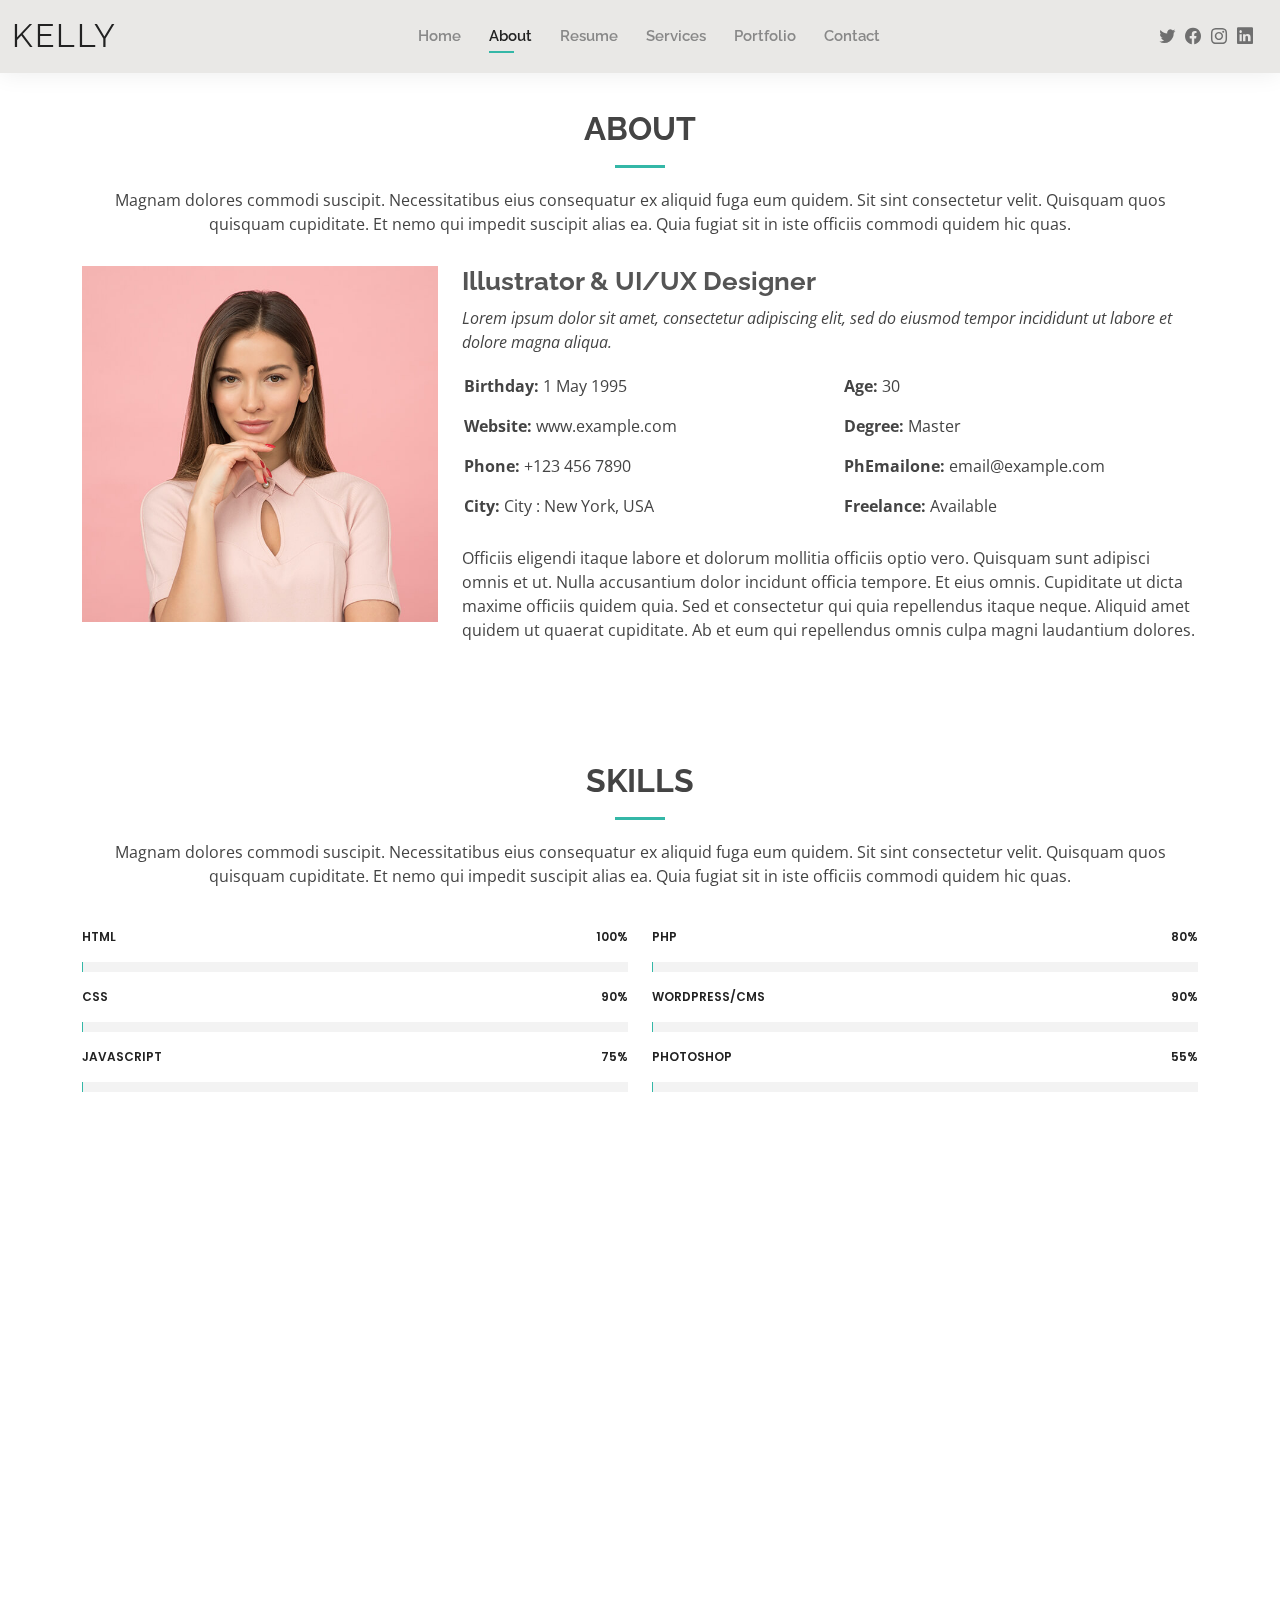
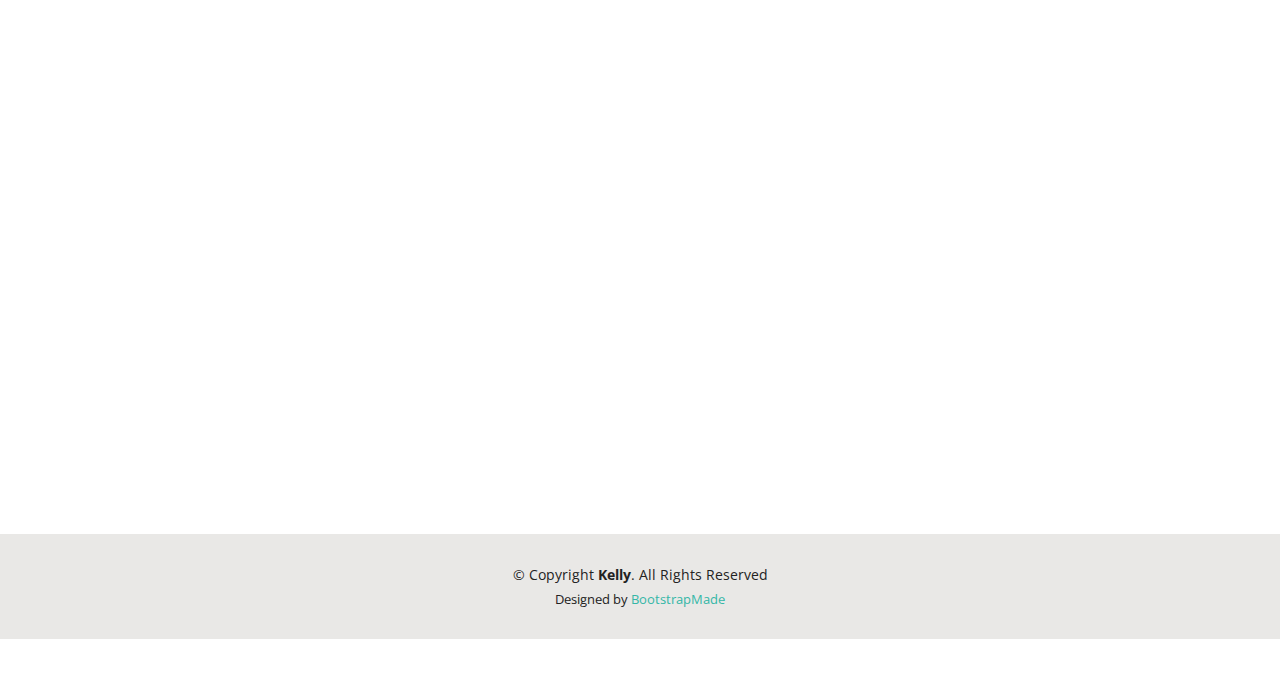
==== about.html @ f1396f42 "first commit" ====
<!DOCTYPE html>
<html lang="en">

<head>
  <meta charset="utf-8">
  <meta content="width=device-width, initial-scale=1.0" name="viewport">

  <title>About - Kelly Bootstrap Template</title>
  <meta content="" name="description">
  <meta content="" name="keywords">

  <!-- Favicons -->
  <link href="assets/img/favicon.png" rel="icon">
  <link href="assets/img/apple-touch-icon.png" rel="apple-touch-icon">

  <!-- Google Fonts -->
  <link href="https://fonts.googleapis.com/css?family=Open+Sans:300,300i,400,400i,600,600i,700,700i|Raleway:300,300i,400,400i,500,500i,600,600i,700,700i|Poppins:300,300i,400,400i,500,500i,600,600i,700,700i" rel="stylesheet">

  <!-- Vendor CSS Files -->
  <link href="assets/vendor/aos/aos.css" rel="stylesheet">
  <link href="assets/vendor/bootstrap/css/bootstrap.min.css" rel="stylesheet">
  <link href="assets/vendor/bootstrap-icons/bootstrap-icons.css" rel="stylesheet">
  <link href="assets/vendor/boxicons/css/boxicons.min.css" rel="stylesheet">
  <link href="assets/vendor/glightbox/css/glightbox.min.css" rel="stylesheet">
  <link href="assets/vendor/swiper/swiper-bundle.min.css" rel="stylesheet">

  <!-- Template Main CSS File -->
  <link href="assets/css/style.css" rel="stylesheet">

  <!-- =======================================================
  * Template Name: Kelly - v4.3.0
  * Template URL: https://bootstrapmade.com/kelly-free-bootstrap-cv-resume-html-template/
  * Author: BootstrapMade.com
  * License: https://bootstrapmade.com/license/
  ======================================================== -->
</head>

<body>

  <!-- ======= Header ======= -->
  <header id="header" class="fixed-top">
    <div class="container-fluid d-flex justify-content-between align-items-center">

      <h1 class="logo me-auto me-lg-0"><a href="index.html">Kelly</a></h1>
      <!-- Uncomment below if you prefer to use an image logo -->
      <!-- <a href="index.html" class="logo"><img src="assets/img/logo.png" alt="" class="img-fluid"></a>-->

      <nav id="navbar" class="navbar order-last order-lg-0">
        <ul>
          <li><a href="index.html">Home</a></li>
          <li><a class="active" href="about.html">About</a></li>
          <li><a href="resume.html">Resume</a></li>
          <li><a href="services.html">Services</a></li>
          <li><a href="portfolio.html">Portfolio</a></li>
          <li><a href="contact.html">Contact</a></li>
        </ul>
        <i class="bi bi-list mobile-nav-toggle"></i>
      </nav><!-- .navbar -->

      <div class="header-social-links">
        <a href="#" class="twitter"><i class="bi bi-twitter"></i></a>
        <a href="#" class="facebook"><i class="bi bi-facebook"></i></a>
        <a href="#" class="instagram"><i class="bi bi-instagram"></i></a>
        <a href="#" class="linkedin"><i class="bi bi-linkedin"></i></i></a>
      </div>

    </div>

  </header><!-- End Header -->

  <main id="main">

    <!-- ======= About Section ======= -->
    <section id="about" class="about">
      <div class="container" data-aos="fade-up">

        <div class="section-title">
          <h2>About</h2>
          <p>Magnam dolores commodi suscipit. Necessitatibus eius consequatur ex aliquid fuga eum quidem. Sit sint consectetur velit. Quisquam quos quisquam cupiditate. Et nemo qui impedit suscipit alias ea. Quia fugiat sit in iste officiis commodi quidem hic quas.</p>
        </div>

        <div class="row">
          <div class="col-lg-4">
            <img src="assets/img/about.jpg" class="img-fluid" alt="">
          </div>
          <div class="col-lg-8 pt-4 pt-lg-0 content">
            <h3>Illustrator &amp; UI/UX Designer</h3>
            <p class="fst-italic">
              Lorem ipsum dolor sit amet, consectetur adipiscing elit, sed do eiusmod tempor incididunt ut labore et dolore
              magna aliqua.
            </p>
            <div class="row">
              <div class="col-lg-6">
                <ul>
                  <li><i class="bi bi-rounded-right"></i> <strong>Birthday:</strong> 1 May 1995</li>
                  <li><i class="bi bi-rounded-right"></i> <strong>Website:</strong> www.example.com</li>
                  <li><i class="bi bi-rounded-right"></i> <strong>Phone:</strong> +123 456 7890</li>
                  <li><i class="bi bi-rounded-right"></i> <strong>City:</strong> City : New York, USA</li>
                </ul>
              </div>
              <div class="col-lg-6">
                <ul>
                  <li><i class="bi bi-rounded-right"></i> <strong>Age:</strong> 30</li>
                  <li><i class="bi bi-rounded-right"></i> <strong>Degree:</strong> Master</li>
                  <li><i class="bi bi-rounded-right"></i> <strong>PhEmailone:</strong> email@example.com</li>
                  <li><i class="bi bi-rounded-right"></i> <strong>Freelance:</strong> Available</li>
                </ul>
              </div>
            </div>
            <p>
              Officiis eligendi itaque labore et dolorum mollitia officiis optio vero. Quisquam sunt adipisci omnis et ut. Nulla accusantium dolor incidunt officia tempore. Et eius omnis.
              Cupiditate ut dicta maxime officiis quidem quia. Sed et consectetur qui quia repellendus itaque neque. Aliquid amet quidem ut quaerat cupiditate. Ab et eum qui repellendus omnis culpa magni laudantium dolores.
            </p>
          </div>
        </div>

      </div>
    </section><!-- End About Section -->

    <!-- ======= Skills Section ======= -->
    <section id="skills" class="skills">
      <div class="container" data-aos="fade-up">

        <div class="section-title">
          <h2>Skills</h2>
          <p>Magnam dolores commodi suscipit. Necessitatibus eius consequatur ex aliquid fuga eum quidem. Sit sint consectetur velit. Quisquam quos quisquam cupiditate. Et nemo qui impedit suscipit alias ea. Quia fugiat sit in iste officiis commodi quidem hic quas.</p>
        </div>

        <div class="row skills-content">

          <div class="col-lg-6">

            <div class="progress">
              <span class="skill">HTML <i class="val">100%</i></span>
              <div class="progress-bar-wrap">
                <div class="progress-bar" role="progressbar" aria-valuenow="100" aria-valuemin="0" aria-valuemax="100"></div>
              </div>
            </div>

            <div class="progress">
              <span class="skill">CSS <i class="val">90%</i></span>
              <div class="progress-bar-wrap">
                <div class="progress-bar" role="progressbar" aria-valuenow="90" aria-valuemin="0" aria-valuemax="100"></div>
              </div>
            </div>

            <div class="progress">
              <span class="skill">JavaScript <i class="val">75%</i></span>
              <div class="progress-bar-wrap">
                <div class="progress-bar" role="progressbar" aria-valuenow="75" aria-valuemin="0" aria-valuemax="100"></div>
              </div>
            </div>

          </div>

          <div class="col-lg-6">

            <div class="progress">
              <span class="skill">PHP <i class="val">80%</i></span>
              <div class="progress-bar-wrap">
                <div class="progress-bar" role="progressbar" aria-valuenow="80" aria-valuemin="0" aria-valuemax="100"></div>
              </div>
            </div>

            <div class="progress">
              <span class="skill">WordPress/CMS <i class="val">90%</i></span>
              <div class="progress-bar-wrap">
                <div class="progress-bar" role="progressbar" aria-valuenow="90" aria-valuemin="0" aria-valuemax="100"></div>
              </div>
            </div>

            <div class="progress">
              <span class="skill">Photoshop <i class="val">55%</i></span>
              <div class="progress-bar-wrap">
                <div class="progress-bar" role="progressbar" aria-valuenow="55" aria-valuemin="0" aria-valuemax="100"></div>
              </div>
            </div>

          </div>

        </div>

      </div>
    </section><!-- End Skills Section -->

    <!-- ======= Facts Section ======= -->
    <section id="facts" class="facts">
      <div class="container" data-aos="fade-up">

        <div class="section-title">
          <h2>Facts</h2>
          <p>Magnam dolores commodi suscipit. Necessitatibus eius consequatur ex aliquid fuga eum quidem. Sit sint consectetur velit. Quisquam quos quisquam cupiditate. Et nemo qui impedit suscipit alias ea. Quia fugiat sit in iste officiis commodi quidem hic quas.</p>
        </div>

        <div class="row counters">

          <div class="col-lg-3 col-6 text-center">
            <span data-purecounter-start="0" data-purecounter-end="232" data-purecounter-duration="1" class="purecounter"></span>
            <p>Clients</p>
          </div>

          <div class="col-lg-3 col-6 text-center">
            <span data-purecounter-start="0" data-purecounter-end="521" data-purecounter-duration="1" class="purecounter"></span>
            <p>Projects</p>
          </div>

          <div class="col-lg-3 col-6 text-center">
            <span data-purecounter-start="0" data-purecounter-end="1463" data-purecounter-duration="1" class="purecounter"></span>
            <p>Hours Of Support</p>
          </div>

          <div class="col-lg-3 col-6 text-center">
            <span data-purecounter-start="0" data-purecounter-end="15" data-purecounter-duration="1" class="purecounter"></span>
            <p>Hard Workers</p>
          </div>

        </div>

      </div>
    </section><!-- End Facts Section -->

    <!-- ======= Testimonials Section ======= -->
    <section id="testimonials" class="testimonials">
      <div class="container" data-aos="fade-up">

        <div class="section-title">
          <h2>Testimonials</h2>
          <p>Magnam dolores commodi suscipit. Necessitatibus eius consequatur ex aliquid fuga eum quidem. Sit sint consectetur velit. Quisquam quos quisquam cupiditate. Et nemo qui impedit suscipit alias ea. Quia fugiat sit in iste officiis commodi quidem hic quas.</p>
        </div>

        <div class="testimonials-slider swiper-container" data-aos="fade-up" data-aos-delay="100">
          <div class="swiper-wrapper">

            <div class="swiper-slide">
              <div class="testimonial-item">
                <img src="assets/img/testimonials/testimonials-1.jpg" class="testimonial-img" alt="">
                <h3>Saul Goodman</h3>
                <h4>Ceo &amp; Founder</h4>
                <p>
                  <i class="bx bxs-quote-alt-left quote-icon-left"></i>
                  Proin iaculis purus consequat sem cure digni ssim donec porttitora entum suscipit rhoncus. Accusantium quam, ultricies eget id, aliquam eget nibh et. Maecen aliquam, risus at semper.
                  <i class="bx bxs-quote-alt-right quote-icon-right"></i>
                </p>
              </div>
            </div><!-- End testimonial item -->

            <div class="swiper-slide">
              <div class="testimonial-item">
                <img src="assets/img/testimonials/testimonials-2.jpg" class="testimonial-img" alt="">
                <h3>Sara Wilsson</h3>
                <h4>Designer</h4>
                <p>
                  <i class="bx bxs-quote-alt-left quote-icon-left"></i>
                  Export tempor illum tamen malis malis eram quae irure esse labore quem cillum quid cillum eram malis quorum velit fore eram velit sunt aliqua noster fugiat irure amet legam anim culpa.
                  <i class="bx bxs-quote-alt-right quote-icon-right"></i>
                </p>
              </div>
            </div><!-- End testimonial item -->

            <div class="swiper-slide">
              <div class="testimonial-item">
                <img src="assets/img/testimonials/testimonials-3.jpg" class="testimonial-img" alt="">
                <h3>Jena Karlis</h3>
                <h4>Store Owner</h4>
                <p>
                  <i class="bx bxs-quote-alt-left quote-icon-left"></i>
                  Enim nisi quem export duis labore cillum quae magna enim sint quorum nulla quem veniam duis minim tempor labore quem eram duis noster aute amet eram fore quis sint minim.
                  <i class="bx bxs-quote-alt-right quote-icon-right"></i>
                </p>
              </div>
            </div><!-- End testimonial item -->

            <div class="swiper-slide">
              <div class="testimonial-item">
                <img src="assets/img/testimonials/testimonials-4.jpg" class="testimonial-img" alt="">
                <h3>Matt Brandon</h3>
                <h4>Freelancer</h4>
                <p>
                  <i class="bx bxs-quote-alt-left quote-icon-left"></i>
                  Fugiat enim eram quae cillum dolore dolor amet nulla culpa multos export minim fugiat minim velit minim dolor enim duis veniam ipsum anim magna sunt elit fore quem dolore labore illum veniam.
                  <i class="bx bxs-quote-alt-right quote-icon-right"></i>
                </p>
              </div>
            </div><!-- End testimonial item -->

            <div class="swiper-slide">
              <div class="testimonial-item">
                <img src="assets/img/testimonials/testimonials-5.jpg" class="testimonial-img" alt="">
                <h3>John Larson</h3>
                <h4>Entrepreneur</h4>
                <p>
                  <i class="bx bxs-quote-alt-left quote-icon-left"></i>
                  Quis quorum aliqua sint quem legam fore sunt eram irure aliqua veniam tempor noster veniam enim culpa labore duis sunt culpa nulla illum cillum fugiat legam esse veniam culpa fore nisi cillum quid.
                  <i class="bx bxs-quote-alt-right quote-icon-right"></i>
                </p>
              </div>
            </div><!-- End testimonial item -->

          </div>
          <div class="swiper-pagination"></div>
        </div>

      </div>
    </section><!-- End Testimonials Section -->

  </main><!-- End #main -->

  <!-- ======= Footer ======= -->
  <footer id="footer">
    <div class="container">
      <div class="copyright">
        &copy; Copyright <strong><span>Kelly</span></strong>. All Rights Reserved
      </div>
      <div class="credits">
        <!-- All the links in the footer should remain intact. -->
        <!-- You can delete the links only if you purchased the pro version. -->
        <!-- Licensing information: https://bootstrapmade.com/license/ -->
        <!-- Purchase the pro version with working PHP/AJAX contact form: https://bootstrapmade.com/kelly-free-bootstrap-cv-resume-html-template/ -->
        Designed by <a href="https://bootstrapmade.com/">BootstrapMade</a>
      </div>
    </div>
  </footer><!-- End  Footer -->

  <div id="preloader"></div>
  <a href="#" class="back-to-top d-flex align-items-center justify-content-center"><i class="bi bi-arrow-up-short"></i></a>

  <!-- Vendor JS Files -->
  <script src="assets/vendor/aos/aos.js"></script>
  <script src="assets/vendor/bootstrap/js/bootstrap.bundle.min.js"></script>
  <script src="assets/vendor/glightbox/js/glightbox.min.js"></script>
  <script src="assets/vendor/isotope-layout/isotope.pkgd.min.js"></script>
  <script src="assets/vendor/php-email-form/validate.js"></script>
  <script src="assets/vendor/purecounter/purecounter.js"></script>
  <script src="assets/vendor/swiper/swiper-bundle.min.js"></script>
  <script src="assets/vendor/waypoints/noframework.waypoints.js"></script>

  <!-- Template Main JS File -->
  <script src="assets/js/main.js"></script>

</body>

</html>
---- assets/css/style.css ----
/**
* Template Name: Kelly - v4.3.0
* Template URL: https://bootstrapmade.com/kelly-free-bootstrap-cv-resume-html-template/
* Author: BootstrapMade.com
* License: https://bootstrapmade.com/license/
*/

/*--------------------------------------------------------------
# General
--------------------------------------------------------------*/
body {
  font-family: "Open Sans", sans-serif;
  color: #444444;
}

a {
  color: #34b7a7;
  text-decoration: none;
}

a:hover {
  color: #51cdbe;
  text-decoration: none;
}

h1, h2, h3, h4, h5, h6 {
  font-family: "Raleway", sans-serif;
}

#main {
  margin-top: 50px;
}

@media (max-width: 992px) {
  #main {
    margin-top: 30px;
  }
}

/*--------------------------------------------------------------
# Preloader
--------------------------------------------------------------*/
#preloader {
  position: fixed;
  top: 0;
  left: 0;
  right: 0;
  bottom: 0;
  z-index: 9999;
  overflow: hidden;
  background: #fff;
}

#preloader:before {
  content: "";
  position: fixed;
  top: calc(50% - 30px);
  left: calc(50% - 30px);
  border: 6px solid #34b7a7;
  border-top-color: #dcf5f2;
  border-radius: 50%;
  width: 60px;
  height: 60px;
  -webkit-animation: animate-preloader 1s linear infinite;
  animation: animate-preloader 1s linear infinite;
}

@-webkit-keyframes animate-preloader {
  0% {
    transform: rotate(0deg);
  }
  100% {
    transform: rotate(360deg);
  }
}

@keyframes animate-preloader {
  0% {
    transform: rotate(0deg);
  }
  100% {
    transform: rotate(360deg);
  }
}

/*--------------------------------------------------------------
# Back to top button
--------------------------------------------------------------*/
.back-to-top {
  position: fixed;
  visibility: hidden;
  opacity: 0;
  right: 15px;
  bottom: 15px;
  z-index: 996;
  background: #34b7a7;
  width: 40px;
  height: 40px;
  border-radius: 50px;
  transition: all 0.4s;
}

.back-to-top i {
  font-size: 24px;
  color: #fff;
  line-height: 0;
}

.back-to-top:hover {
  background: #49cbbb;
  color: #fff;
}

.back-to-top.active {
  visibility: visible;
  opacity: 1;
}

/*--------------------------------------------------------------
# Header
--------------------------------------------------------------*/
#header {
  background: #e9e8e6;
  box-shadow: 0px 0px 25px 0 rgba(0, 0, 0, 0.08);
  z-index: 997;
  padding: 15px 0;
}

#header .logo {
  font-size: 32px;
  margin: 0;
  padding: 0;
  line-height: 1;
  font-weight: 400;
  letter-spacing: 2px;
  text-transform: uppercase;
}

#header .logo a {
  color: #222222;
}

#header .logo img {
  max-height: 40px;
}

@media (max-width: 992px) {
  #header .logo {
    font-size: 28px;
  }
}

/*--------------------------------------------------------------
# Header Social Links
--------------------------------------------------------------*/
.header-social-links {
  padding-right: 15px;
}

.header-social-links a {
  color: #6f6f6f;
  padding-left: 6px;
  display: inline-block;
  line-height: 0px;
  transition: 0.3s;
  font-size: 16px;
}

.header-social-links a:hover {
  color: #34b7a7;
}

/*--------------------------------------------------------------
# Navigation Menu
--------------------------------------------------------------*/
/**
* Desktop Navigation 
*/
.navbar {
  padding: 0;
}

.navbar ul {
  margin: 0;
  padding: 0;
  display: flex;
  list-style: none;
  align-items: center;
}

.navbar li {
  position: relative;
  padding: 10px 0 10px 28px;
}

.navbar a, .navbar a:focus {
  display: flex;
  align-items: center;
  justify-content: space-between;
  font-family: "Raleway", sans-serif;
  font-size: 15px;
  font-weight: 600;
  color: #888888;
  white-space: nowrap;
  transition: 0.3s;
  position: relative;
}

.navbar a i, .navbar a:focus i {
  font-size: 12px;
  line-height: 0;
  margin-left: 5px;
}

.navbar > ul > li > a:before {
  content: "";
  position: absolute;
  width: 0;
  height: 2px;
  bottom: -5px;
  left: 0;
  background-color: #34b7a7;
  visibility: hidden;
  width: 0px;
  transition: all 0.3s ease-in-out 0s;
}

.navbar a:hover:before, .navbar li:hover > a:before, .navbar .active:before {
  visibility: visible;
  width: 25px;
}

.navbar a:hover, .navbar .active, .navbar .active:focus, .navbar li:hover > a {
  color: #222222;
}

.navbar .dropdown ul {
  display: block;
  position: absolute;
  left: 14px;
  top: calc(100% + 30px);
  margin: 0;
  padding: 10px 0;
  z-index: 99;
  opacity: 0;
  visibility: hidden;
  background: #fff;
  box-shadow: 0px 0px 30px rgba(127, 137, 161, 0.25);
  transition: 0.3s;
  border-radius: 4px;
}

.navbar .dropdown ul li {
  min-width: 200px;
  padding: 0;
}

.navbar .dropdown ul a {
  padding: 10px 20px;
  font-size: 15px;
  text-transform: none;
  font-weight: 600;
}

.navbar .dropdown ul a i {
  font-size: 12px;
}

.navbar .dropdown ul a:hover, .navbar .dropdown ul .active:hover, .navbar .dropdown ul li:hover > a {
  color: #34b7a7;
}

.navbar .dropdown:hover > ul {
  opacity: 1;
  top: 100%;
  visibility: visible;
}

.navbar .dropdown .dropdown ul {
  top: 0;
  left: calc(100% - 30px);
  visibility: hidden;
}

.navbar .dropdown .dropdown:hover > ul {
  opacity: 1;
  top: 0;
  left: 100%;
  visibility: visible;
}

@media (max-width: 1366px) {
  .navbar .dropdown .dropdown ul {
    left: -90%;
  }
  .navbar .dropdown .dropdown:hover > ul {
    left: -100%;
  }
}

/**
* Mobile Navigation 
*/
.mobile-nav-toggle {
  color: #222222;
  font-size: 28px;
  cursor: pointer;
  display: none;
  line-height: 0;
  transition: 0.5s;
}

.mobile-nav-toggle.bi-x {
  color: #fff;
}

@media (max-width: 991px) {
  .mobile-nav-toggle {
    display: block;
  }
  .navbar ul {
    display: none;
  }
}

.navbar-mobile {
  position: fixed;
  overflow: hidden;
  top: 0;
  right: 0;
  left: 0;
  bottom: 0;
  background: rgba(9, 9, 9, 0.9);
  transition: 0.3s;
  z-index: 999;
}

.navbar-mobile .mobile-nav-toggle {
  position: absolute;
  top: 15px;
  right: 15px;
}

.navbar-mobile ul {
  display: block;
  position: absolute;
  top: 55px;
  right: 15px;
  bottom: 15px;
  left: 15px;
  padding: 10px 0;
  border-radius: 10px;
  background-color: #fff;
  overflow-y: auto;
  transition: 0.3s;
}

.navbar-mobile a {
  font-size: 15px;
  padding-right: 15px;
  color: #222222;
}

.navbar-mobile a:hover, .navbar-mobile .active, .navbar-mobile li:hover > a {
  color: #34b7a7;
}

.navbar-mobile .getstarted {
  margin: 15px;
}

.navbar-mobile .dropdown ul {
  position: static;
  display: none;
  margin: 10px 20px;
  padding: 10px 0;
  z-index: 99;
  opacity: 1;
  visibility: visible;
  background: #fff;
  box-shadow: 0px 0px 30px rgba(127, 137, 161, 0.25);
}

.navbar-mobile .dropdown ul li {
  min-width: 200px;
}

.navbar-mobile .dropdown ul a {
  padding: 10px 20px;
}

.navbar-mobile .dropdown ul a i {
  font-size: 12px;
}

.navbar-mobile .dropdown ul a:hover, .navbar-mobile .dropdown ul .active:hover, .navbar-mobile .dropdown ul li:hover > a {
  color: #34b7a7;
}

.navbar-mobile .dropdown > .dropdown-active {
  display: block;
}

/*--------------------------------------------------------------
# Hero Section
--------------------------------------------------------------*/
#hero {
  width: 100%;
  height: 100vh;
  background: url("../img/hero-bg.jpg") top right;
  background-size: cover;
}

#hero .container {
  padding-top: 70px;
  position: relative;
}

@media (max-width: 992px) {
  #hero .container {
    padding-top: 58px;
  }
}

#hero h1 {
  margin: 0;
  font-size: 48px;
  font-weight: 700;
  line-height: 56px;
  color: #222222;
}

#hero h2 {
  color: #6f6f6f;
  margin: 10px 0 0 0;
  font-size: 22px;
}

#hero .btn-about {
  font-family: "Raleway", sans-serif;
  text-transform: uppercase;
  font-weight: 600;
  font-size: 12px;
  letter-spacing: 1px;
  display: inline-block;
  padding: 12px 40px;
  border-radius: 50px;
  transition: 0.5s;
  margin-top: 30px;
  color: #fff;
  background: #34b7a7;
}

#hero .btn-about:hover {
  background: #3dc8b7;
}

@media (min-width: 1024px) {
  #hero {
    background-attachment: fixed;
  }
}

@media (max-width: 992px) {
  #hero:before {
    content: "";
    background: rgba(255, 255, 255, 0.8);
    position: absolute;
    bottom: 0;
    top: 0;
    left: 0;
    right: 0;
  }
  #hero h1 {
    font-size: 28px;
    line-height: 36px;
  }
  #hero h2 {
    font-size: 18px;
    line-height: 24px;
  }
}

/*--------------------------------------------------------------
# Sections General
--------------------------------------------------------------*/
section {
  padding: 60px 0;
}

.section-bg {
  background-color: #e7f8f6;
}

.section-title {
  text-align: center;
  padding-bottom: 30px;
}

.section-title h2 {
  font-size: 32px;
  font-weight: bold;
  text-transform: uppercase;
  margin-bottom: 20px;
  padding-bottom: 20px;
  position: relative;
}

.section-title h2::after {
  content: '';
  position: absolute;
  display: block;
  width: 50px;
  height: 3px;
  background: #34b7a7;
  bottom: 0;
  left: calc(50% - 25px);
}

.section-title p {
  margin-bottom: 0;
}

/*--------------------------------------------------------------
# Cta
--------------------------------------------------------------*/
.cta {
  background: linear-gradient(rgba(0, 0, 0, 0.6), rgba(0, 0, 0, 0.6)), url("../img/bg-1.jpg") fixed center center;
  background-size: cover;
  padding: 80px 0;
}

.cta h3 {
  color: #fff;
  font-size: 28px;
  font-weight: 700;
}

.cta p {
  color: #fff;
}

.cta .cta-btn {
  font-family: "Raleway", sans-serif;
  text-transform: uppercase;
  font-weight: 500;
  font-size: 16px;
  letter-spacing: 1px;
  display: inline-block;
  padding: 8px 20px;
  border-radius: 2px;
  transition: 0.5s;
  margin: 10px;
  border: 2px solid #fff;
  color: #fff;
}

.cta .cta-btn:hover {
  background: #34b7a7;
  border: 2px solid #34b7a7;
}

@media (max-width: 1024px) {
  .cta {
    background-attachment: scroll;
  }
}

@media (min-width: 769px) {
  .cta .cta-btn-container {
    display: flex;
    align-items: center;
    justify-content: flex-end;
  }
}

/*--------------------------------------------------------------
# About
--------------------------------------------------------------*/
.about .content h3 {
  font-weight: 700;
  font-size: 26px;
  color: #555555;
}

.about .content ul {
  list-style: none;
  padding: 0;
}

.about .content ul li {
  padding-bottom: 10px;
}

.about .content ul i {
  font-size: 20px;
  padding-right: 2px;
  color: #34b7a7;
}

.about .content p:last-child {
  margin-bottom: 0;
}

/*--------------------------------------------------------------
# Skills
--------------------------------------------------------------*/
.skills .progress {
  height: 60px;
  display: block;
  background: none;
  border-radius: 0;
}

.skills .progress .skill {
  padding: 10px 0;
  margin: 0 0 6px 0;
  text-transform: uppercase;
  display: block;
  font-weight: 600;
  font-family: "Poppins", sans-serif;
  color: #222222;
}

.skills .progress .skill .val {
  float: right;
  font-style: normal;
}

.skills .progress-bar-wrap {
  background: #f3f3f3;
}

.skills .progress-bar {
  width: 1px;
  height: 10px;
  transition: .9s;
  background-color: #34b7a7;
}

/*--------------------------------------------------------------
# Facts
--------------------------------------------------------------*/
.facts .counters span {
  font-size: 48px;
  display: block;
  color: #34b7a7;
}

.facts .counters p {
  padding: 0;
  margin: 0 0 20px 0;
  font-family: "Raleway", sans-serif;
  font-size: 14px;
}

/*--------------------------------------------------------------
# Testimonials
--------------------------------------------------------------*/
.testimonials .section-header {
  margin-bottom: 40px;
}

.testimonials .testimonial-item {
  text-align: center;
}

.testimonials .testimonial-item .testimonial-img {
  width: 120px;
  border-radius: 50%;
  border: 4px solid #fff;
  margin: 0 auto;
}

.testimonials .testimonial-item h3 {
  font-size: 20px;
  font-weight: bold;
  margin: 10px 0 5px 0;
  color: #111;
}

.testimonials .testimonial-item h4 {
  font-size: 14px;
  color: #999;
  margin: 0 0 15px 0;
}

.testimonials .testimonial-item .quote-icon-left, .testimonials .testimonial-item .quote-icon-right {
  color: #c8efea;
  font-size: 26px;
}

.testimonials .testimonial-item .quote-icon-left {
  display: inline-block;
  left: -5px;
  position: relative;
}

.testimonials .testimonial-item .quote-icon-right {
  display: inline-block;
  right: -5px;
  position: relative;
  top: 10px;
}

.testimonials .testimonial-item p {
  font-style: italic;
  margin: 0 auto 15px auto;
}

@media (min-width: 992px) {
  .testimonials .testimonial-item p {
    width: 80%;
  }
}

.testimonials .swiper-pagination {
  margin-top: 20px;
  position: relative;
}

.testimonials .swiper-pagination .swiper-pagination-bullet {
  width: 12px;
  height: 12px;
  background-color: #fff;
  opacity: 1;
  border: 1px solid #34b7a7;
}

.testimonials .swiper-pagination .swiper-pagination-bullet-active {
  background-color: #34b7a7;
}

/*--------------------------------------------------------------
# Resume
--------------------------------------------------------------*/
.resume .resume-title {
  font-size: 26px;
  font-weight: 400;
  margin-top: 20px;
  margin-bottom: 20px;
  color: #222222;
}

.resume .resume-item {
  padding: 0 0 20px 20px;
  margin-top: -2px;
  border-left: 2px solid #34b7a7;
  position: relative;
}

.resume .resume-item h4 {
  line-height: 18px;
  font-size: 18px;
  font-weight: 600;
  font-family: "Poppins", sans-serif;
  color: #1d685f;
  margin-bottom: 10px;
}

.resume .resume-item h5 {
  font-size: 16px;
  background: #effbf9;
  padding: 5px 15px;
  display: inline-block;
  font-weight: 600;
  margin-bottom: 10px;
  color: #34b7a7;
}

.resume .resume-item ul {
  padding-left: 20px;
}

.resume .resume-item ul li {
  padding-bottom: 10px;
}

.resume .resume-item:last-child {
  padding-bottom: 0;
}

.resume .resume-item::before {
  content: "";
  position: absolute;
  width: 16px;
  height: 16px;
  border-radius: 50px;
  left: -9px;
  top: 0;
  background: #fff;
  border: 2px solid #34b7a7;
}

/*--------------------------------------------------------------
# Services
--------------------------------------------------------------*/
.services .icon-box {
  text-align: center;
  padding: 70px 20px 80px 20px;
  transition: all ease-in-out 0.3s;
  background: #fff;
  box-shadow: 0px 0 35px 0 rgba(0, 0, 0, 0.08);
}

.services .icon-box .icon {
  margin: 0 auto;
  width: 100px;
  height: 100px;
  display: flex;
  align-items: center;
  justify-content: center;
  transition: ease-in-out 0.3s;
  position: relative;
}

.services .icon-box .icon i {
  font-size: 36px;
  transition: 0.5s;
  position: relative;
}

.services .icon-box .icon svg {
  position: absolute;
  top: 0;
  left: 0;
}

.services .icon-box .icon svg path {
  transition: 0.5s;
  fill: #f5f5f5;
}

.services .icon-box h4 {
  font-weight: 600;
  margin: 10px 0 15px 0;
  font-size: 22px;
}

.services .icon-box h4 a {
  color: #222222;
  transition: ease-in-out 0.3s;
}

.services .icon-box p {
  line-height: 24px;
  font-size: 14px;
  margin-bottom: 0;
}

.services .iconbox-blue i {
  color: #47aeff;
}

.services .iconbox-blue:hover .icon i {
  color: #fff;
}

.services .iconbox-blue:hover .icon path {
  fill: #47aeff;
}

.services .iconbox-orange i {
  color: #ffa76e;
}

.services .iconbox-orange:hover .icon i {
  color: #fff;
}

.services .iconbox-orange:hover .icon path {
  fill: #ffa76e;
}

.services .iconbox-pink i {
  color: #e80368;
}

.services .iconbox-pink:hover .icon i {
  color: #fff;
}

.services .iconbox-pink:hover .icon path {
  fill: #e80368;
}

.services .iconbox-yellow i {
  color: #ffbb2c;
}

.services .iconbox-yellow:hover .icon i {
  color: #fff;
}

.services .iconbox-yellow:hover .icon path {
  fill: #ffbb2c;
}

.services .iconbox-red i {
  color: #ff5828;
}

.services .iconbox-red:hover .icon i {
  color: #fff;
}

.services .iconbox-red:hover .icon path {
  fill: #ff5828;
}

.services .iconbox-teal i {
  color: #11dbcf;
}

.services .iconbox-teal:hover .icon i {
  color: #fff;
}

.services .iconbox-teal:hover .icon path {
  fill: #11dbcf;
}

/*--------------------------------------------------------------
# Portfolio
--------------------------------------------------------------*/
.portfolio .portfolio-item {
  margin-bottom: 30px;
}

.portfolio #portfolio-flters {
  padding: 0;
  margin: 0 auto 20px auto;
  list-style: none;
  text-align: center;
}

.portfolio #portfolio-flters li {
  cursor: pointer;
  display: inline-block;
  padding: 8px 16px 10px 16px;
  font-size: 13px;
  font-weight: 500;
  line-height: 1;
  text-transform: uppercase;
  color: #444444;
  margin-bottom: 5px;
  transition: all 0.3s ease-in-out;
  border-radius: 50px;
}

.portfolio #portfolio-flters li:hover, .portfolio #portfolio-flters li.filter-active {
  color: #fff;
  background: #34b7a7;
}

.portfolio #portfolio-flters li:last-child {
  margin-right: 0;
}

.portfolio .portfolio-wrap {
  transition: 0.3s;
  position: relative;
  overflow: hidden;
  z-index: 1;
  background: rgba(34, 34, 34, 0.6);
}

.portfolio .portfolio-wrap::before {
  content: "";
  background: rgba(34, 34, 34, 0.6);
  position: absolute;
  left: 0;
  right: 0;
  top: 0;
  bottom: 0;
  transition: all ease-in-out 0.3s;
  z-index: 2;
  opacity: 0;
}

.portfolio .portfolio-wrap img {
  transition: all ease-in-out 0.3s;
}

.portfolio .portfolio-wrap .portfolio-info {
  opacity: 0;
  position: absolute;
  top: 0;
  left: 0;
  right: 0;
  bottom: 0;
  z-index: 3;
  transition: all ease-in-out 0.3s;
  display: flex;
  flex-direction: column;
  justify-content: flex-end;
  align-items: flex-start;
  padding: 20px;
}

.portfolio .portfolio-wrap .portfolio-info h4 {
  font-size: 20px;
  color: #fff;
  font-weight: 600;
}

.portfolio .portfolio-wrap .portfolio-info p {
  color: rgba(255, 255, 255, 0.7);
  font-size: 14px;
  text-transform: uppercase;
  padding: 0;
  margin: 0;
  font-style: italic;
}

.portfolio .portfolio-wrap .portfolio-links {
  text-align: center;
  z-index: 4;
}

.portfolio .portfolio-wrap .portfolio-links a {
  color: #fff;
  margin: 0 5px 0 0;
  font-size: 28px;
  display: inline-block;
  transition: 0.3s;
}

.portfolio .portfolio-wrap .portfolio-links a:hover {
  color: #78d9cd;
}

.portfolio .portfolio-wrap:hover::before {
  opacity: 1;
}

.portfolio .portfolio-wrap:hover img {
  transform: scale(1.2);
}

.portfolio .portfolio-wrap:hover .portfolio-info {
  opacity: 1;
}

/*--------------------------------------------------------------
# Portfolio Details
--------------------------------------------------------------*/
.portfolio-details {
  padding-top: 0;
}

.portfolio-details .portfolio-details-slider img {
  width: 100%;
}

.portfolio-details .portfolio-details-slider .swiper-pagination {
  margin-top: 20px;
  position: relative;
}

.portfolio-details .portfolio-details-slider .swiper-pagination .swiper-pagination-bullet {
  width: 12px;
  height: 12px;
  background-color: #fff;
  opacity: 1;
  border: 1px solid #34b7a7;
}

.portfolio-details .portfolio-details-slider .swiper-pagination .swiper-pagination-bullet-active {
  background-color: #34b7a7;
}

.portfolio-details .portfolio-info {
  padding: 30px;
  box-shadow: 0px 0 30px rgba(34, 34, 34, 0.08);
}

.portfolio-details .portfolio-info h3 {
  font-size: 22px;
  font-weight: 700;
  margin-bottom: 20px;
  padding-bottom: 20px;
  border-bottom: 1px solid #eee;
}

.portfolio-details .portfolio-info ul {
  list-style: none;
  padding: 0;
  font-size: 15px;
}

.portfolio-details .portfolio-info ul li + li {
  margin-top: 10px;
}

.portfolio-details .portfolio-description {
  padding-top: 30px;
}

.portfolio-details .portfolio-description h2 {
  font-size: 26px;
  font-weight: 700;
  margin-bottom: 20px;
}

.portfolio-details .portfolio-description p {
  padding: 0;
}

/*--------------------------------------------------------------
# Contact
--------------------------------------------------------------*/
.contact .info {
  width: 100%;
  background: #fff;
}

.contact .info i {
  font-size: 20px;
  color: #34b7a7;
  float: left;
  width: 44px;
  height: 44px;
  background: #effbf9;
  display: flex;
  justify-content: center;
  align-items: center;
  border-radius: 50px;
  transition: all 0.3s ease-in-out;
}

.contact .info h4 {
  padding: 0 0 0 60px;
  font-size: 22px;
  font-weight: 600;
  margin-bottom: 5px;
  color: #222222;
}

.contact .info p {
  padding: 0 0 0 60px;
  margin-bottom: 0;
  font-size: 14px;
  color: #555555;
}

.contact .info .email, .contact .info .phone {
  margin-top: 40px;
}

.contact .info .email:hover i, .contact .info .address:hover i, .contact .info .phone:hover i {
  background: #34b7a7;
  color: #fff;
}

.contact .php-email-form {
  width: 100%;
  background: #fff;
}

.contact .php-email-form .form-group {
  padding-bottom: 8px;
}

.contact .php-email-form .error-message {
  display: none;
  color: #fff;
  background: #ed3c0d;
  text-align: center;
  padding: 15px;
  font-weight: 600;
}

.contact .php-email-form .sent-message {
  display: none;
  color: #fff;
  background: #18d26e;
  text-align: center;
  padding: 15px;
  font-weight: 600;
}

.contact .php-email-form .loading {
  display: none;
  background: #fff;
  text-align: center;
  padding: 15px;
}

.contact .php-email-form .loading:before {
  content: "";
  display: inline-block;
  border-radius: 50%;
  width: 24px;
  height: 24px;
  margin: 0 10px -6px 0;
  border: 3px solid #18d26e;
  border-top-color: #eee;
  -webkit-animation: animate-loading 1s linear infinite;
  animation: animate-loading 1s linear infinite;
}

.contact .php-email-form input, .contact .php-email-form textarea {
  border-radius: 4px;
  box-shadow: none;
  font-size: 14px;
}

.contact .php-email-form input:focus, .contact .php-email-form textarea:focus {
  border-color: #34b7a7;
}

.contact .php-email-form input {
  height: 44px;
}

.contact .php-email-form textarea {
  padding: 10px 12px;
}

.contact .php-email-form button[type="submit"] {
  background: #34b7a7;
  border: 0;
  padding: 10px 30px 12px 30px;
  color: #fff;
  transition: 0.4s;
  border-radius: 50px;
}

.contact .php-email-form button[type="submit"]:hover {
  background: #3dc8b7;
}

@-webkit-keyframes animate-loading {
  0% {
    transform: rotate(0deg);
  }
  100% {
    transform: rotate(360deg);
  }
}

@keyframes animate-loading {
  0% {
    transform: rotate(0deg);
  }
  100% {
    transform: rotate(360deg);
  }
}

/*--------------------------------------------------------------
# Footer
--------------------------------------------------------------*/
#footer {
  background: #e9e8e6;
  padding: 30px 0;
  color: #222222;
  font-size: 14px;
  text-align: center;
}

#footer .credits {
  padding-top: 5px;
  font-size: 13px;
}

#footer .credits a {
  color: #34b7a7;
}
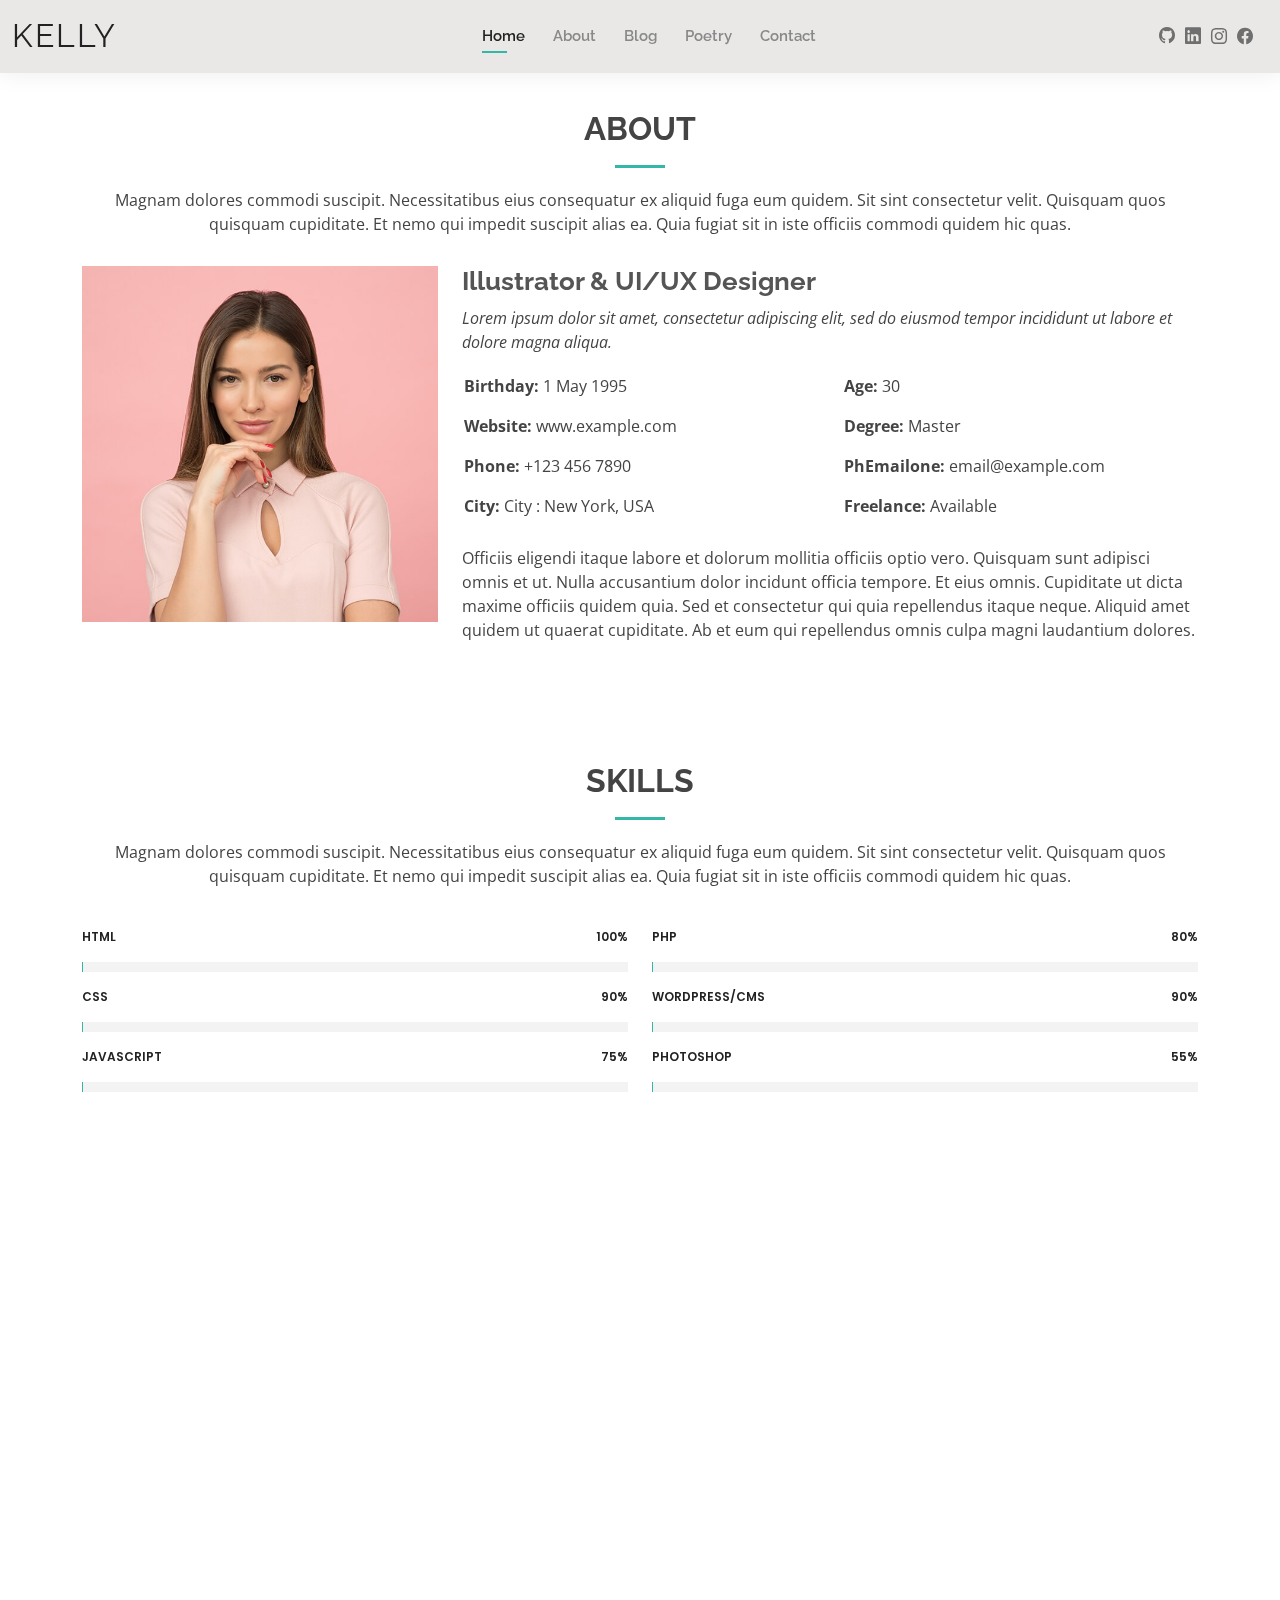
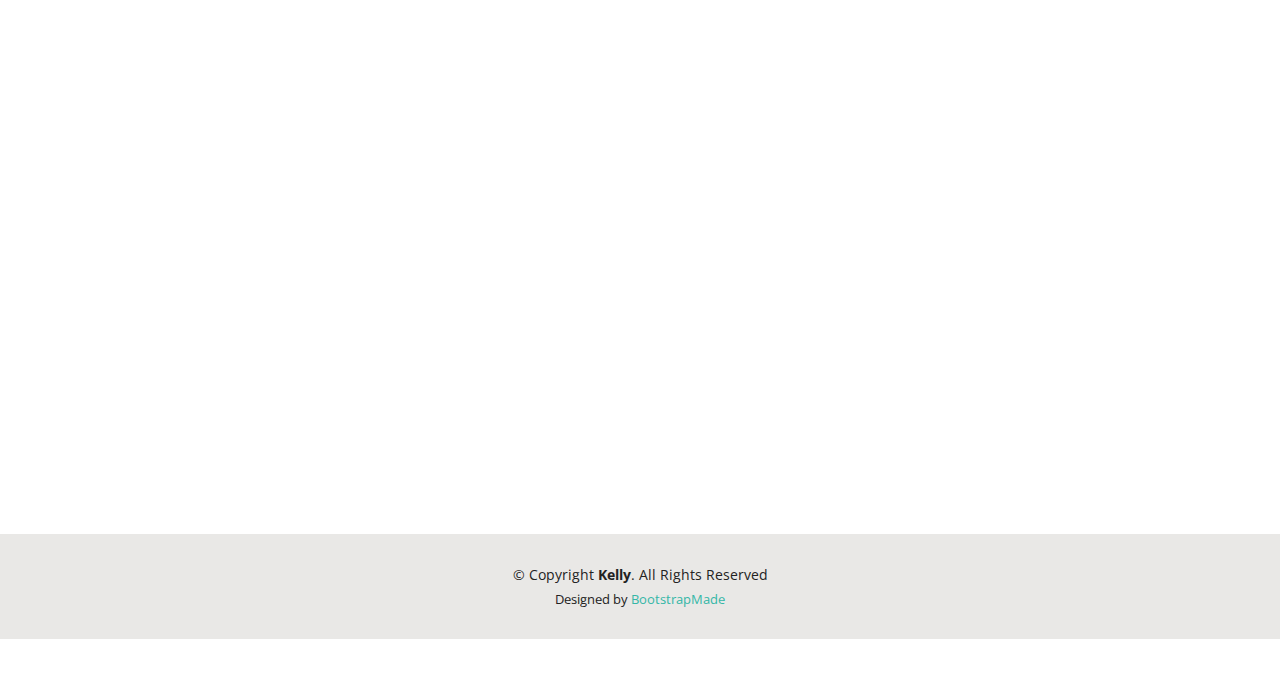
==== commit edbe7f27: "Change header" ====
--- a/about.html
+++ b/about.html
@@ -47,21 +47,21 @@
 
       <nav id="navbar" class="navbar order-last order-lg-0">
         <ul>
-          <li><a href="index.html">Home</a></li>
-          <li><a class="active" href="about.html">About</a></li>
-          <li><a href="resume.html">Resume</a></li>
-          <li><a href="services.html">Services</a></li>
-          <li><a href="portfolio.html">Portfolio</a></li>
+          <li><a class="active" href="index.html">Home</a></li>
+          <li><a href="about.html">About</a></li>
+          <!--<li><a href="resume.html">Resume</a></li>-->
+          <li><a href="portfolio.html">Blog</a></li>
+          <li><a href="services.html">Poetry</a></li>
           <li><a href="contact.html">Contact</a></li>
         </ul>
         <i class="bi bi-list mobile-nav-toggle"></i>
       </nav><!-- .navbar -->
 
       <div class="header-social-links">
-        <a href="#" class="twitter"><i class="bi bi-twitter"></i></a>
-        <a href="#" class="facebook"><i class="bi bi-facebook"></i></a>
-        <a href="#" class="instagram"><i class="bi bi-instagram"></i></a>
-        <a href="#" class="linkedin"><i class="bi bi-linkedin"></i></i></a>
+        <a href="https://github.com/vinayagrahari" class="github"><i class="bi bi-github"></i></a>
+        <a href="https://www.linkedin.com/in/vinay-kumar-49a0731a0/" class="linkedin"><i class="bi bi-linkedin"></i></i></a>
+        <a href="https://www.instagram.com/the_vinay_agrahari/" class="instagram"><i class="bi bi-instagram"></i></a>
+        <a href="https://www.facebook.com/people/Vinay-Kumar/100066474706538/" class="facebook"><i class="bi bi-facebook"></i></a>
       </div>
 
     </div>
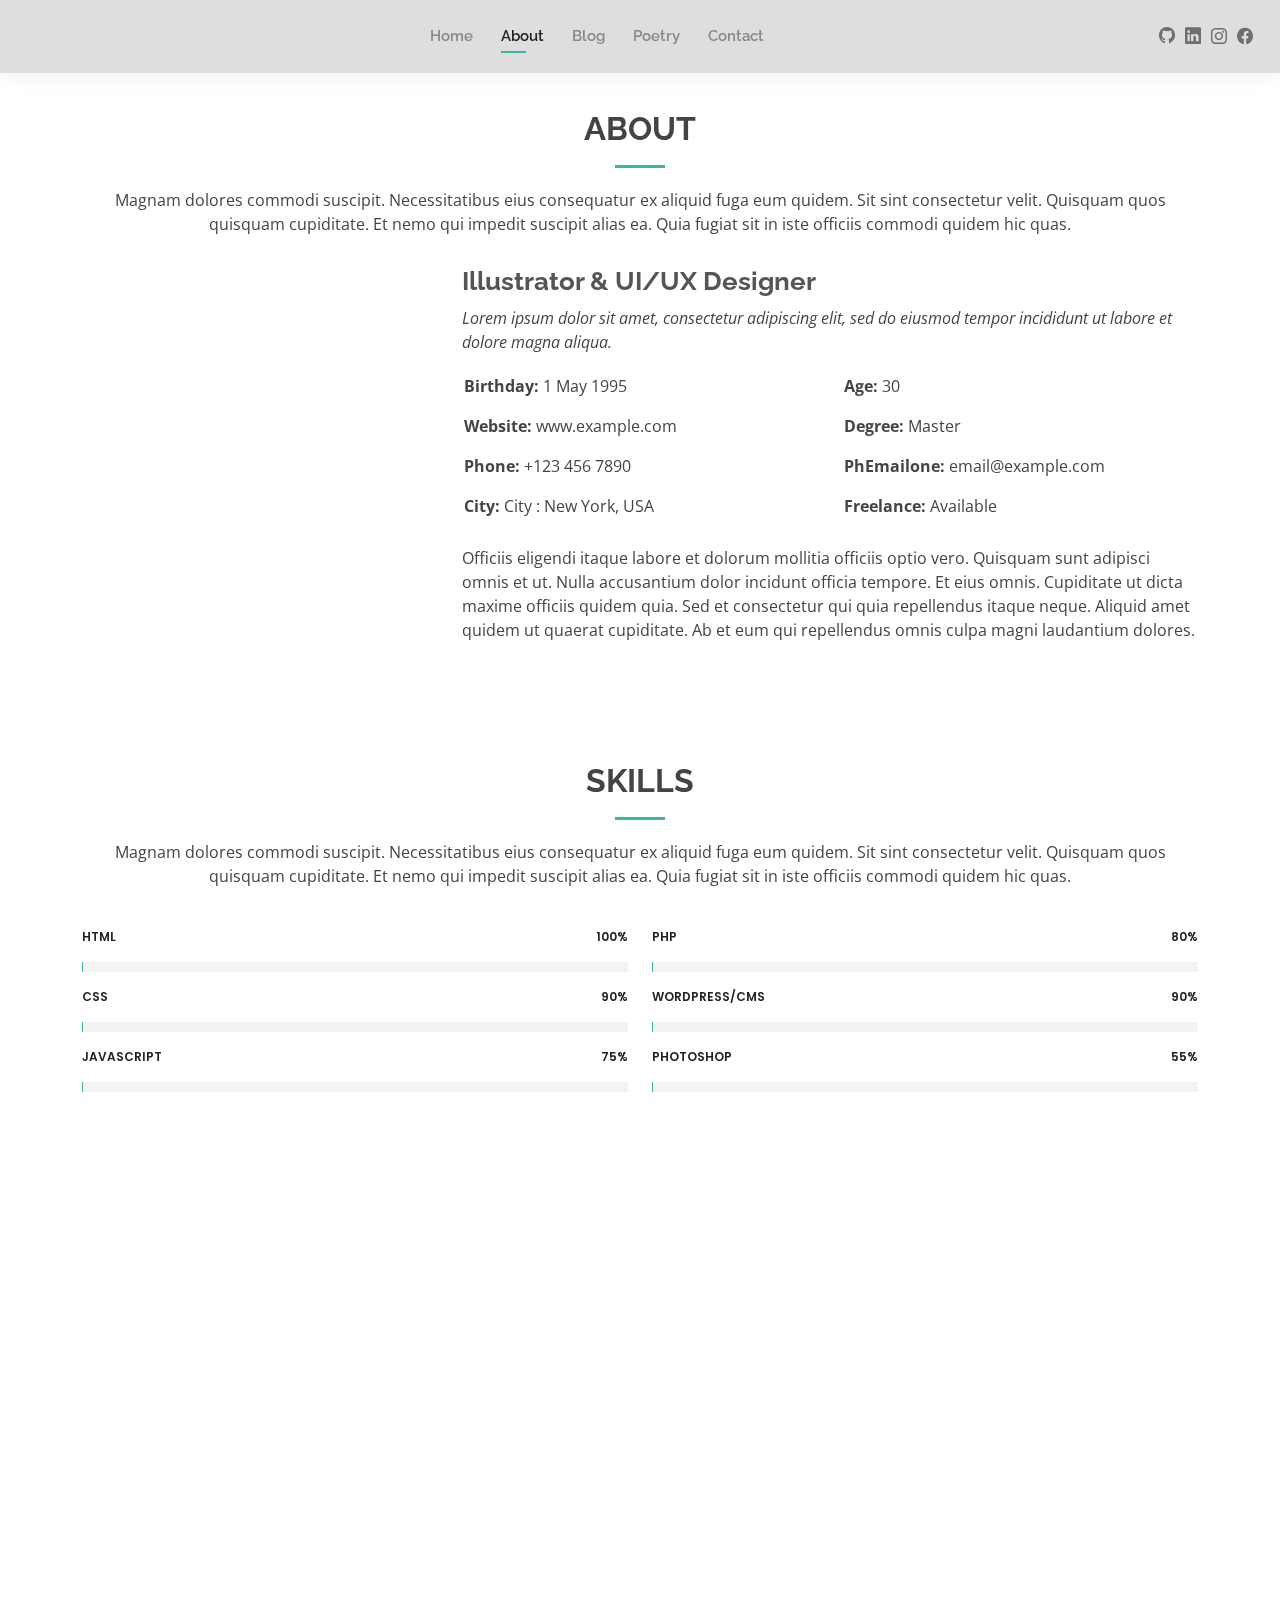
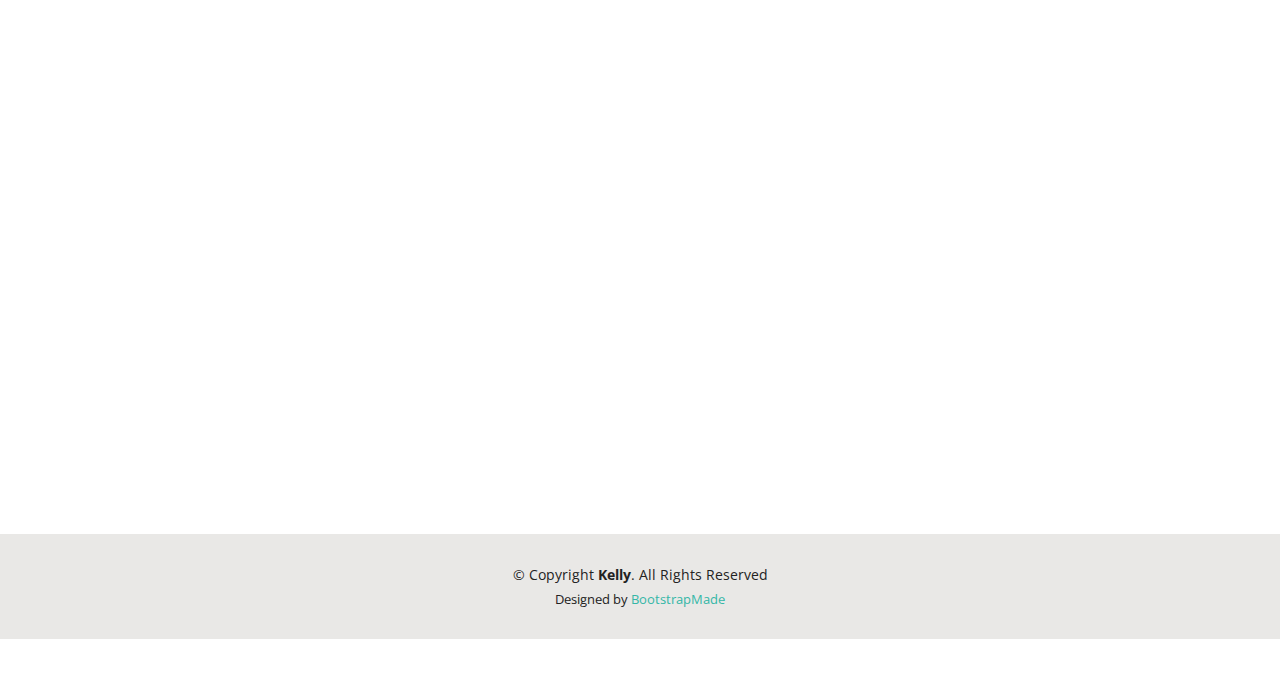
==== commit 73390818: "Change index, pic and add logo" ====
--- a/about.html
+++ b/about.html
@@ -41,14 +41,14 @@
   <header id="header" class="fixed-top">
     <div class="container-fluid d-flex justify-content-between align-items-center">
 
-      <h1 class="logo me-auto me-lg-0"><a href="index.html">Kelly</a></h1>
+      <!--<h1 class="logo me-auto me-lg-0"><a href="index.html">Kelly</a></h1>-->
       <!-- Uncomment below if you prefer to use an image logo -->
-      <!-- <a href="index.html" class="logo"><img src="assets/img/logo.png" alt="" class="img-fluid"></a>-->
+      <a href="index.html" class="logo"><img src="assets/img/WIZADRY.png" alt="" class="img-fluid"></a>
 
       <nav id="navbar" class="navbar order-last order-lg-0">
         <ul>
-          <li><a class="active" href="index.html">Home</a></li>
-          <li><a href="about.html">About</a></li>
+          <li><a href="index.html">Home</a></li>
+          <li><a class="active" href="about.html">About</a></li>
           <!--<li><a href="resume.html">Resume</a></li>-->
           <li><a href="portfolio.html">Blog</a></li>
           <li><a href="services.html">Poetry</a></li>
@@ -81,7 +81,7 @@
 
         <div class="row">
           <div class="col-lg-4">
-            <img src="assets/img/about.jpg" class="img-fluid" alt="">
+            <img src="assets/img/about_vinay.jpg" class="img-fluid" alt="">
           </div>
           <div class="col-lg-8 pt-4 pt-lg-0 content">
             <h3>Illustrator &amp; UI/UX Designer</h3>
--- a/assets/css/style.css
+++ b/assets/css/style.css
@@ -120,7 +120,7 @@
 # Header
 --------------------------------------------------------------*/
 #header {
-  background: #e9e8e6;
+  background: #dfdddd;
   box-shadow: 0px 0px 25px 0 rgba(0, 0, 0, 0.08);
   z-index: 997;
   padding: 15px 0;
@@ -200,7 +200,7 @@
   font-family: "Raleway", sans-serif;
   font-size: 15px;
   font-weight: 600;
-  color: #888888;
+  color:#8a8988;
   white-space: nowrap;
   transition: 0.3s;
   position: relative;
@@ -407,7 +407,7 @@
 #hero {
   width: 100%;
   height: 100vh;
-  background: url("../img/hero-bg.jpg") top right;
+  background: url("../img/scenary.jpg") top right;
   background-size: cover;
 }
 
@@ -427,7 +427,7 @@
   font-size: 48px;
   font-weight: 700;
   line-height: 56px;
-  color: #222222;
+  color: antiquewhite;
 }
 
 #hero h2 {
@@ -474,6 +474,7 @@
   #hero h1 {
     font-size: 28px;
     line-height: 36px;
+    color: #8a8988;
   }
   #hero h2 {
     font-size: 18px;
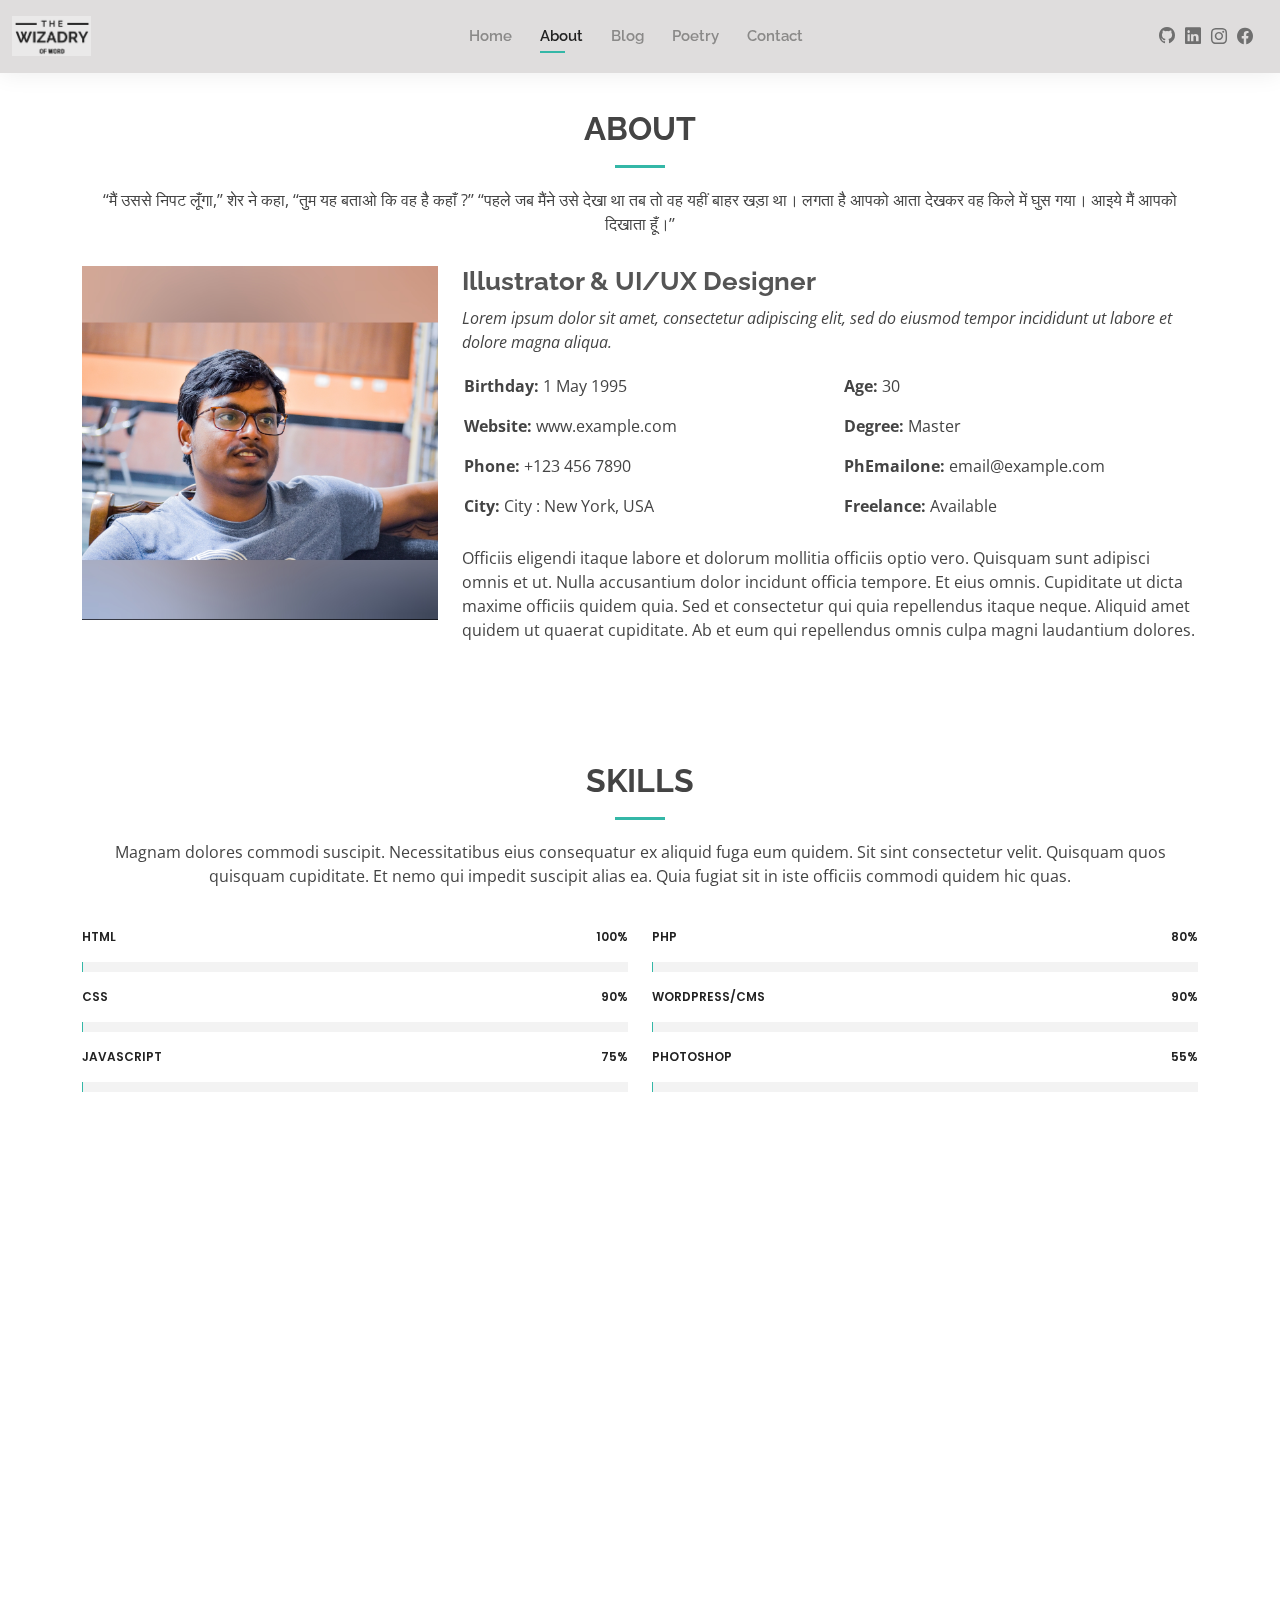
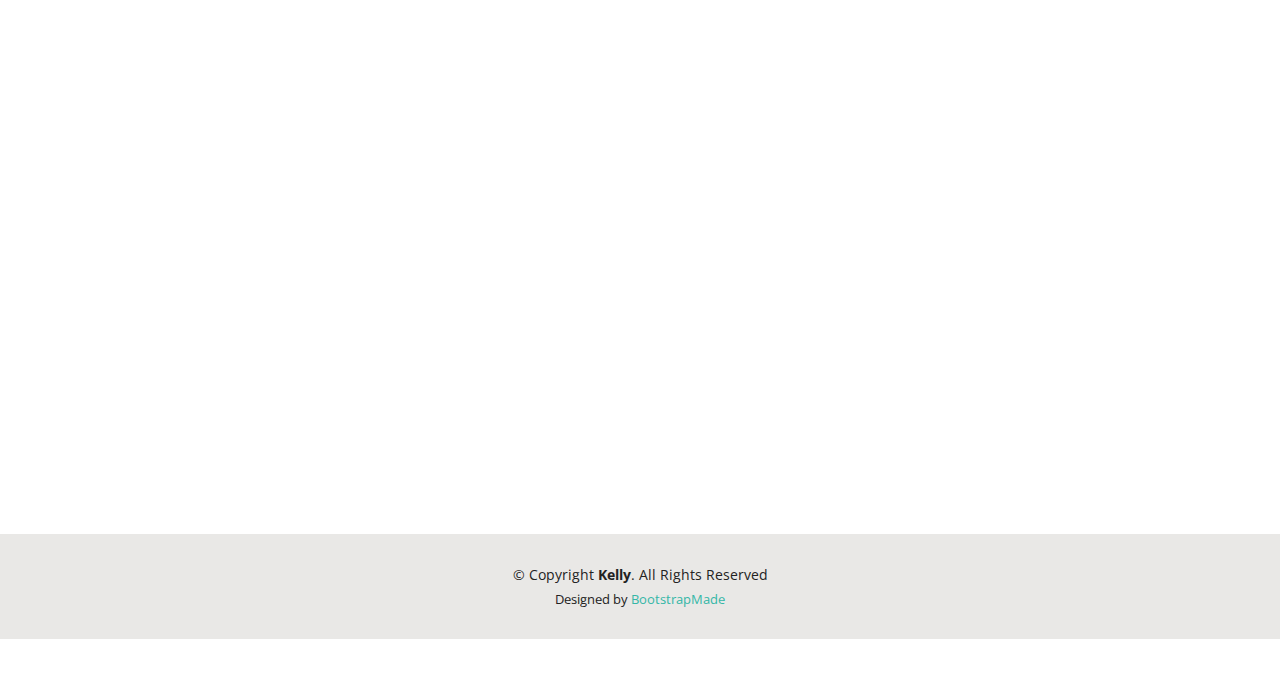
==== commit 80b7301c: "Add images" ====
--- a/about.html
+++ b/about.html
@@ -76,12 +76,13 @@
 
         <div class="section-title">
           <h2>About</h2>
-          <p>Magnam dolores commodi suscipit. Necessitatibus eius consequatur ex aliquid fuga eum quidem. Sit sint consectetur velit. Quisquam quos quisquam cupiditate. Et nemo qui impedit suscipit alias ea. Quia fugiat sit in iste officiis commodi quidem hic quas.</p>
+          <p>‘‘मैं उससे निपट लूँगा,’’ शेर ने कहा, ‘‘तुम यह बताओ कि वह है कहाँ ?’’
+            ‘‘पहले जब मैंने उसे देखा था तब तो वह यहीं बाहर खड़ा था। लगता है आपको आता देखकर वह किले में घुस गया। आइये मैं आपको दिखाता हूँ।’’</p>
         </div>
 
         <div class="row">
           <div class="col-lg-4">
-            <img src="assets/img/about_vinay.jpg" class="img-fluid" alt="">
+            <img src="assets/img/about_vinay.jpeg" class="img-fluid" alt="">
           </div>
           <div class="col-lg-8 pt-4 pt-lg-0 content">
             <h3>Illustrator &amp; UI/UX Designer</h3>
--- a/assets/css/style.css
+++ b/assets/css/style.css
@@ -407,7 +407,7 @@
 #hero {
   width: 100%;
   height: 100vh;
-  background: url("../img/scenary.jpg") top right;
+  background: url("../img/scenary.jpeg") top right;
   background-size: cover;
 }
 
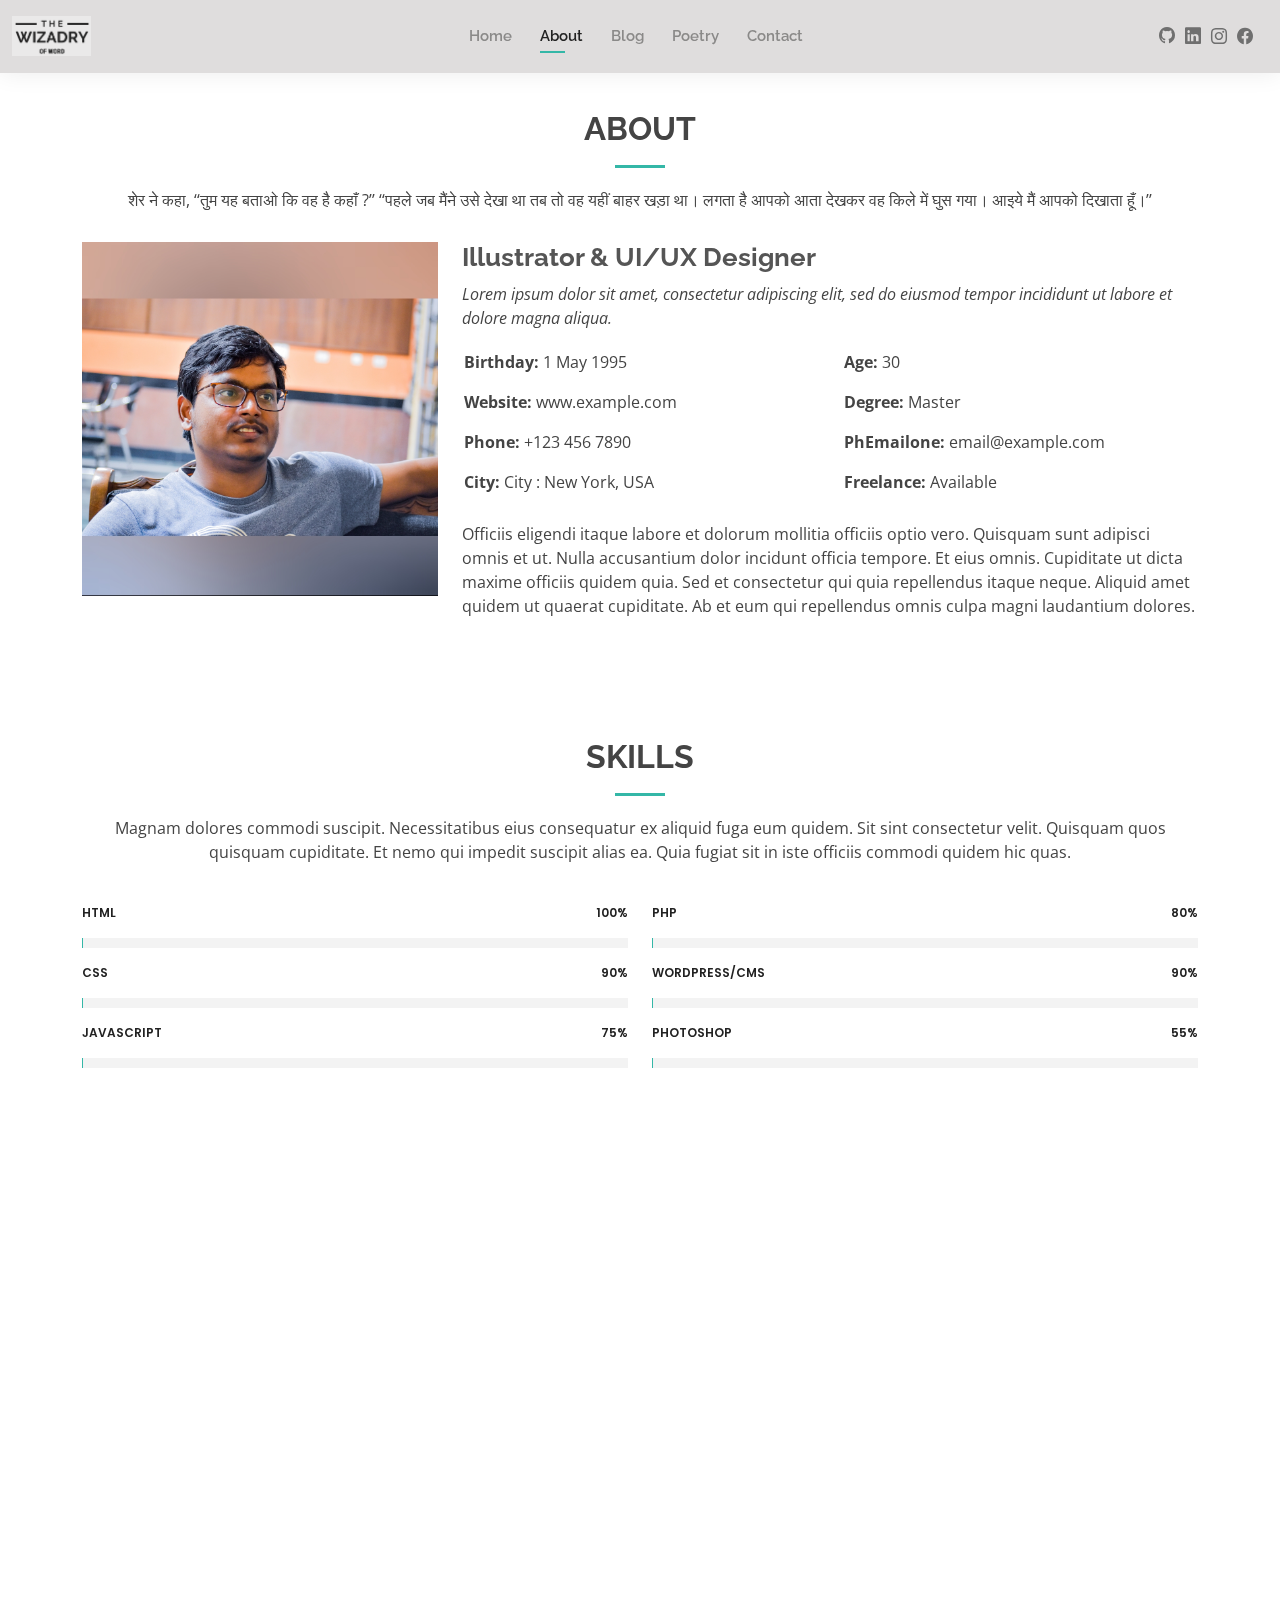
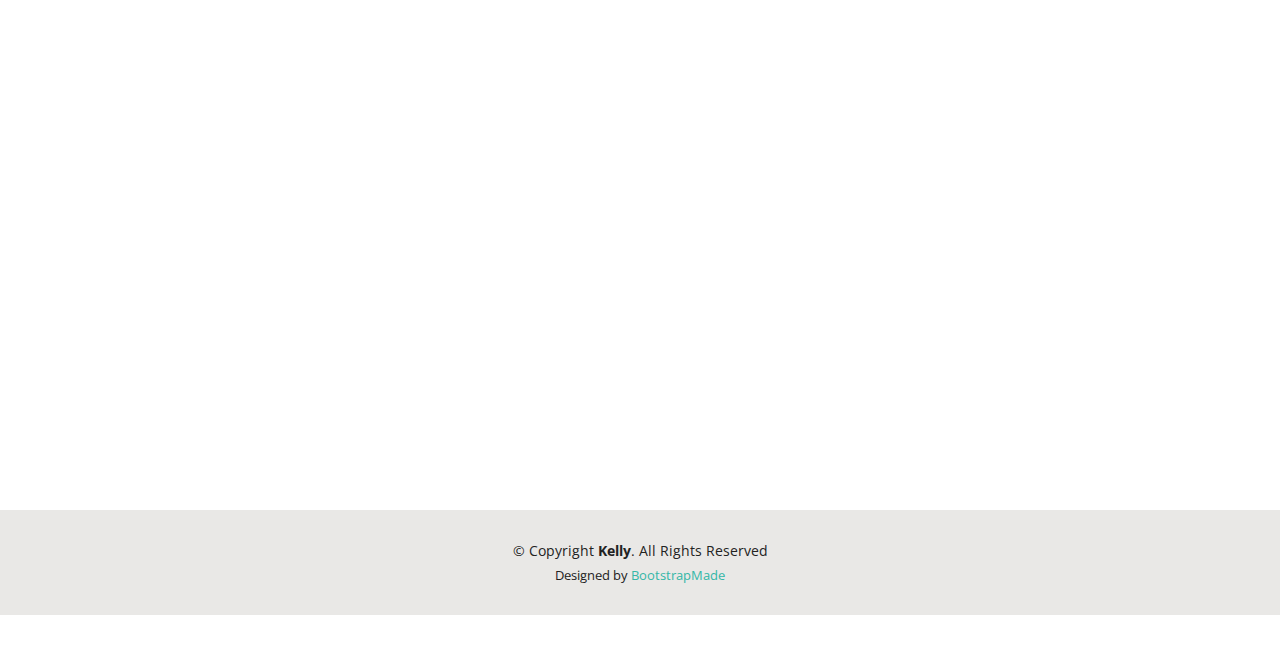
==== commit a9079dcb: "Some change" ====
--- a/about.html
+++ b/about.html
@@ -76,7 +76,7 @@
 
         <div class="section-title">
           <h2>About</h2>
-          <p>‘‘मैं उससे निपट लूँगा,’’ शेर ने कहा, ‘‘तुम यह बताओ कि वह है कहाँ ?’’
+          <p>शेर ने कहा, ‘‘तुम यह बताओ कि वह है कहाँ ?’’
             ‘‘पहले जब मैंने उसे देखा था तब तो वह यहीं बाहर खड़ा था। लगता है आपको आता देखकर वह किले में घुस गया। आइये मैं आपको दिखाता हूँ।’’</p>
         </div>
 
